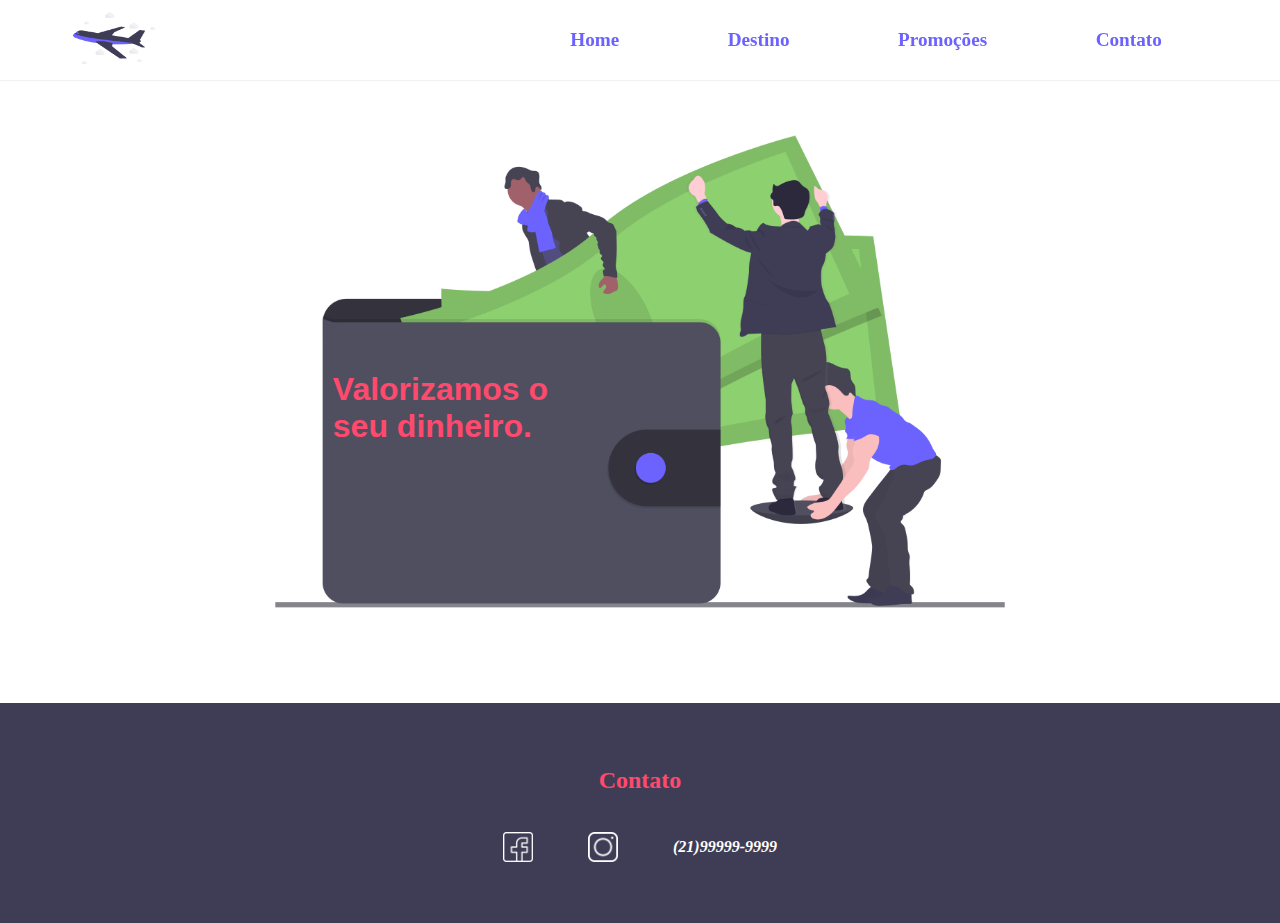
==== promocoes/promocoes.html @ 10484fb4 "nova atualização" ====
<!DOCTYPE html>
<html lang="pt-br">
<head>
    <link rel="shortcut icon" href="../img/logo.png" type="image/x-icon">
    <link rel="stylesheet" href="promocoes.css">
    <meta charset="UTF-8">
    <meta http-equiv="X-UA-Compatible" content="IE=edge">
    <meta name="viewport" content="width=device-width, initial-scale=1.0">
    <title>Promoções</title>
</head>
<body>
    <header>
        <section class="wrap-header">
            <section class="group-header">
                <div class="container-menu">
                    <div class="box-menu-mobile">
                        <input type="checkbox" id="checkbox-menu">
                        <label for="checkbox-menu" id="btn-mobile">
                            <span></span>
                            <span></span>
                            <span></span>
                        </label>
                    </div>
                </div>
                <div class="box-logo">
                    <a href="../index.html">
                        <img src="../img/logo.png" alt="logo">
                    </a>
                </div>
                <nav class="navigation" id="navigation">
                    <ul class="list-header js-menu">
                        <li><a href="../index.html">Home</a></li>
                        <li><a href="../destinos/destino.html">Destino</a></li>
                        <li><a href="#promocoes">Promoções</a></li>
                        <li><a href="#contato">Contato</a></li>
                    </ul>
                </nav>
            </section>             
        </section>
    </header>
    <main>
        <section class="wrap-main">
            <div class="box-money">
                <div class="box-title-money">
                    <h2>Valorizamos o seu dinheiro.</h2>
                </div>
                <img src="../img/money.png" alt="money">
            </div>
        </section>
    </main> 
    <footer>
        <section class="wrap-footer">
            <div class="contain-footer" id="contato">
                <h2><span><a href="#" class="link">Contato</a></span></h2>
                <div class="box-socials">
                    <img src="../img/facebook.png" alt="facebook">
                    <img src="../img/instagram.png" alt="instagram">
                    <h4>(21)99999-9999</h4>
                </div>
            </div>
        </section>
    </footer> 
    <script src="promocoes.js"></script>
</body>
</html>
---- promocoes/promocoes.css ----
* {
  margin: 0;
  padding: 0;
  box-sizing: border-box;
}

@import url("https://fonts.googleapis.com/css2?family=Corinthia&family=IBM+Plex+Serif:wght@100&family=Mochiy+Pop+P+One&family=Montagu+Slab:wght@100&family=Montserrat:wght@300;500;800&family=Open+Sans+Condensed:wght@300&family=Playfair+Display+SC&family=Playfair+Display:wght@900&family=Raleway:wght@100&family=Roboto:wght@100&display=swap");
@import url("https://fonts.googleapis.com/css2?family=Corinthia:wght@400;700&family=IBM+Plex+Serif:wght@100&family=Mochiy+Pop+P+One&family=Montagu+Slab:wght@100&family=Montserrat:wght@300;500;800&family=Open+Sans+Condensed:wght@300&family=Playfair+Display+SC&family=Playfair+Display:wght@900&family=Raleway:wght@100&family=Roboto:wght@100&display=swap");
@import url("https://fonts.googleapis.com/css2?family=Anton&family=Corinthia:wght@400;700&family=Dancing+Script&family=IBM+Plex+Serif:wght@100&family=Mochiy+Pop+P+One&family=Montagu+Slab:wght@100&family=Montserrat:wght@300;500;800&family=Open+Sans+Condensed:wght@300&family=Playfair+Display+SC&family=Playfair+Display:wght@900&family=Raleway:wght@100&family=Roboto:wght@100&display=swap");

header {
  background-color: white;
  position: fixed;
  z-index: 9;
  width: 100%;
  box-shadow: 0px 0px 1px 1px #f2f2f2;
}

.wrap-header,
.wrap-main,
.wrap-footer {
  max-width: 1900px;
  width: 100%;
  margin: 0 auto;
}

.group-header {
  width: 90%;
  height: 80px;
  margin: 0 auto;
  display: flex;
  align-items: center;
  justify-content: space-between;
}

.container-menu {
  display: none;
}

.box-logo {
  width: 120px;
}

.box-logo img {
  cursor: pointer;
  width: 100px;
}

.list-header {
  width: 700px;
  list-style: none;
  display: flex;
  align-items: center;
  justify-content: space-around;
}

.list-header li a {
  transition: 0.5s all;
  font-size: 1.2em;
  text-decoration: none;
  font-family: "Corinthia", cursive;
  color: #6c63ff;
  font-weight: bolder;
}
.list-header li a:hover {
  color: #3f3d56;
}

main {
  padding-top: 80px;
  width: 100%;
}

footer {
  margin-top: 40px;
  background-color: #3f3d56;
  width: 100%;
  height: 220px;
}

span a {
  text-decoration: none;
  color: #ff496d;
  transition: 0.5s all;
}

.contain-footer {
  padding-top: 5%;
  display: flex;
  justify-content: center;
  align-items: center;
  flex-direction: column;
}

.box-socials {
  margin-top: 3%;
  width: 30%;
  display: flex;
  justify-content: space-evenly;
  align-items: center;
}

.box-socials h4 {
  color: white;
  font-family: "Corinthia", cursive;
  font-style: italic;
}

.box-socials img {
  cursor: pointer;
  width: 30px;
}

.js-scroll {
  opacity: 0;
  transform: translate3d(-70px, 0, 0);
}

.js-scroll.ativo {
  opacity: 1;
  transition: 5s all;
  transform: translate3d(0, 0, 0);
}

.box-money {
  position: relative;
  width: 100%;
  display: flex;
  justify-content: center;
}

.box-title-money {
  width: 20%;
  position: absolute;
  top: 50%;
  left: 26%;
}

.box-title-money h2 {
  cursor: pointer;
  font-size: 2em;
  font-family: "Anton", sans-serif;
  color: #ff496d;
  animation: alerta 3s infinite alternate;
}

@keyframes alerta {
  from {
    color: #ff496d;
  }

  to {
    color: greenyellow;
  }
}

.box-money img {
  width: 70%;
}

/* inicio responsivo mobile */
@media (max-width: 835px) {
  main {
    padding-top: 60px;
  }

  .group-header {
    width: 100%;
    height: 62px;
    overflow: hidden;
  }

  .list-header {
    display: none;
  }

  .box-logo {
    display: flex;
    align-items: center;
    justify-content: center;
    width: 120px;
    position: relative;
    left: 0%;
  }

  .box-logo img {
    width: 100px;
  }

  .container-menu {
    background-color: #6c63ff;
    padding: 26px;
    width: 100px;
    display: flex;
    justify-content: center;
  }

  .box-menu-mobile {
    display: block;
    margin-bottom: 20px;
  }

  #checkbox-menu {
    position: absolute;
    opacity: 0;
  }

  label {
    cursor: pointer;
    position: relative;
    display: block;
    width: 40px;
  }

  label span {
    position: absolute;
    display: block;
    width: 70%;
    height: 3px;
    border-radius: 30px;
    background-color: #f2f2f2;
    transition: 0.25s ease-in-out;
  }

  label span:nth-child(1) {
    top: 0;
  }

  label span:nth-child(2) {
    top: 8px;
  }

  label span:nth-child(3) {
    top: 16px;
  }

  #checkbox-menu:checked + label span:nth-child(1) {
    transform: rotate(-45deg);
    top: 8px;
  }

  #checkbox-menu:checked + label span:nth-child(2) {
    opacity: 0;
  }

  #checkbox-menu:checked + label span:nth-child(3) {
    transform: rotate(45deg);
    top: 8px;
  }

  .list-header {
    display: flex;
    flex-direction: column;
    position: absolute;
    width: 90%;
    height: 0px;
    background-color: #6c63ff;
    border: 1px solid rgba(63, 61, 86, 0.4);
    top: 63px;
    right: 5%;
    z-index: 1000;
    visibility: hidden;
    overflow-y: hidden;
    transition: 0.6s;
    text-align: center;
    border-radius: 20px;
  }

  .navigation.active .list-header {
    visibility: visible;
    padding: 30px 0px;
    height: 300px;
    text-align: center;
  }
  .navigation.active .list-header li {
    width: 100%;
    padding: 10px 0px;
  }
  .navigation.active .list-header li:hover {
    background-color: #f2f2f2;
  }

  .navigation.active .list-header li a {
    color: #3f3d56;
  }

  .navigation.active .list-header li:hover a {
    font-weight: 500;
  }

  .navigation.active .list-header .list-user:hover {
    background-color: #503527;
  }

  footer {
    height: 300px;
  }

  .box-socials {
    width: 100%;
    height: 200px;
    flex-direction: column;
  }

  .box-money {
    position: static;
    flex-direction: column-reverse;
    align-items: center;
  }

  .box-title-money {
    display: flex;
    justify-content: center;
    width: 100%;
    position: static;
  }

  .box-title-money h2 {
    font-size: 2em;
    text-align: center;
  }
}

@media (max-width: 660px) {
  .box-title-money h2 {
    font-size: 1.6em;
    text-align: center;
  }
}
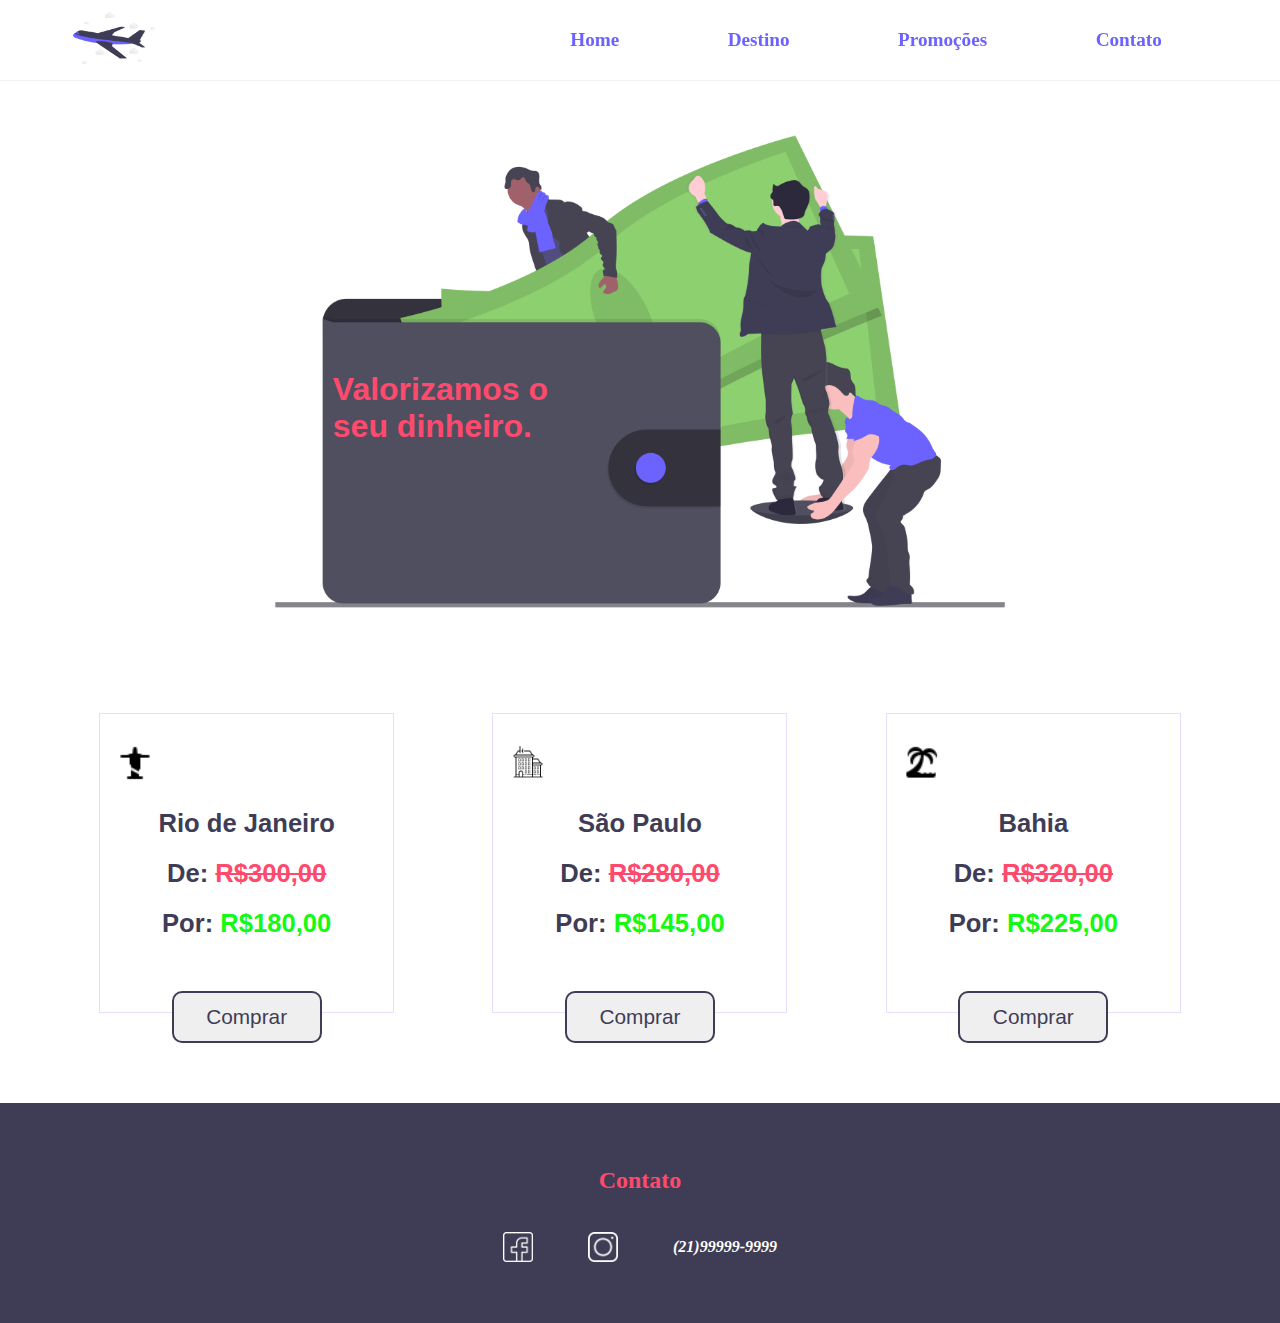
==== commit 454c64ae: "Página finalizada" ====
--- a/promocoes/promocoes.html
+++ b/promocoes/promocoes.html
@@ -46,6 +46,47 @@
                 </div>
                 <img src="../img/money.png" alt="money">
             </div>
+            <div class="container-cards">
+                <div class="card-1">
+                    <div class="box-crist">
+                        <img src="../img/cristo.png" alt="Cristo Redentor">
+                    </div>
+                    <div class="box-text-1">
+                        <h2>Rio de Janeiro</h2>
+                        <h2>De: <span class="risk"><a href="#" class="link"></a> R$300,00</span></h2>
+                        <h2>Por: <span class="green">R$180,00</span></h2>
+                    </div>
+                    <div class="box-btn">
+                        <button>Comprar</button>
+                    </div>
+                </div>
+                <div class="card-2">
+                    <div class="box-predio">
+                        <img src="../img/predio.png" alt="Prédio">
+                    </div>
+                    <div class="box-text-2">
+                        <h2>São Paulo</h2>
+                        <h2>De: <span class="risk"><a href="#" class="link"></a> R$280,00</span></h2>
+                        <h2>Por: <span class="green">R$145,00</span></h2>
+                    </div>
+                    <div class="box-btn">
+                        <button>Comprar</button>
+                    </div>
+                </div>
+                <div class="card-3">
+                    <div class="box-praia">
+                        <img src="../img/praia.png" alt="Praia">
+                    </div>
+                    <div class="box-text-3">
+                        <h2>Bahia</h2>
+                        <h2>De: <span class="risk"><a href="#" class="link"></a> R$320,00</span></h2>
+                        <h2>Por: <span class="green">R$225,00</span></h2>
+                    </div>
+                    <div class="box-btn">
+                        <button>Comprar</button>
+                    </div>
+                </div>
+            </div>
         </section>
     </main> 
     <footer>
--- a/promocoes/promocoes.css
+++ b/promocoes/promocoes.css
@@ -156,6 +156,95 @@
 
 .box-money img {
   width: 70%;
+}
+
+.container-cards {
+  padding: 50px;
+  width: 100%;
+  display: flex;
+  justify-content: space-around;
+}
+
+.card-1,
+.card-2,
+.card-3 {
+  display: flex;
+  flex-direction: column;
+  justify-content: space-between;
+  cursor: pointer;
+  width: 25%;
+  height: 300px;
+  background-color: white;
+  border: 1px solid rgba(107, 98, 255, 0.2);
+}
+
+.box-crist,
+.box-predio,
+.box-praia {
+  padding-top: 10%;
+  width: 90%;
+  margin: 0 auto;
+}
+
+.box-crist img,
+.box-predio img,
+.box-praia img {
+  width: 40px;
+}
+
+.box-text-1,
+.box-text-2,
+.box-text-3 {
+  display: flex;
+  flex-direction: column;
+  justify-content: space-around;
+  width: 90%;
+  height: 150px;
+  margin: 0 auto;
+}
+
+.risk {
+  text-decoration: line-through;
+  color: #ff496d;
+}
+
+.green {
+  color: rgb(19, 250, 19);
+}
+
+.box-text-1 h2,
+.box-text-2 h2,
+.box-text-3 h2 {
+  color: #3f3d56;
+  font-size: 1.6em;
+  font-family: "Open Sans Condensed", sans-serif;
+  text-align: center;
+}
+
+.box-btn {
+  display: flex;
+  justify-content: center;
+}
+
+.box-btn button {
+  text-transform: capitalize;
+  width: 150px;
+  padding: 4%;
+  border-radius: 10px;
+  border: 2px solid #3f3d56;
+  color: #3f3d56;
+  font-size: 1.3em;
+  top: 60%;
+  cursor: pointer;
+  position: relative;
+  font-family: "Open Sans Condensed", sans-serif;
+  transition: 1s all;
+}
+.box-btn button:hover {
+  color: white;
+  border: 1px solid white;
+  transition: 0.5s;
+  background-color: #6b62ff;
 }
 
 /* inicio responsivo mobile */
@@ -319,9 +408,38 @@
     font-size: 2em;
     text-align: center;
   }
+
+  .card-1,
+  .card-2,
+  .card-3 {
+    border-radius: 20px;
+    width: 80%;
+    height: 420px;
+  }
+
+  .container-cards {
+    align-items: center;
+    flex-direction: column;
+  }
+
+  .card-1,
+  .card-2,
+  .card-3 {
+    margin-top: 100px;
+  }
+
+  .contain-footer {
+    margin-top: 100px;
+  }
 }
 
 @media (max-width: 660px) {
+  .card-1,
+  .card-2,
+  .card-3 {
+    width: 95%;
+  }
+
   .box-title-money h2 {
     font-size: 1.6em;
     text-align: center;
